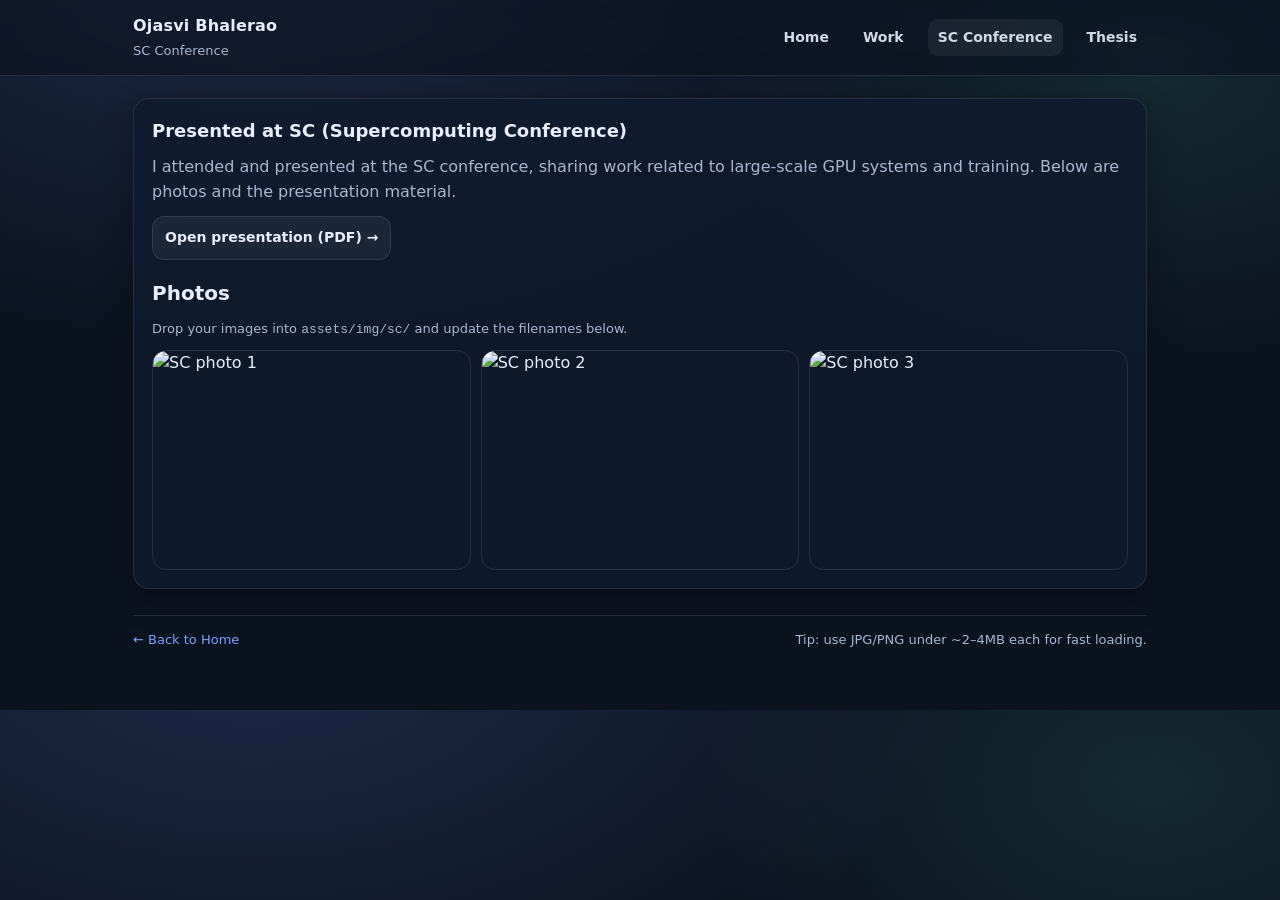
==== sc.html @ 9f0b34cf "added intial commit" ====
<!doctype html>
<html lang="en">
<head>
  <meta charset="utf-8" />
  <meta name="viewport" content="width=device-width,initial-scale=1" />
  <title>SC Conference • Ojasvi Bhalerao</title>
  <link rel="stylesheet" href="assets/css/style.css" />
</head>
<body>
  <div class="nav">
    <div class="nav-inner">
      <div class="brand">
        <div class="name">Ojasvi Bhalerao</div>
        <div class="tagline">SC Conference</div>
      </div>
      <div class="nav-links">
        <a href="index.html">Home</a>
        <a href="work.html">Work</a>
        <a class="active" href="sc.html">SC Conference</a>
        <a href="thesis.html">Thesis</a>
      </div>
    </div>
  </div>

  <div class="container">
    <div class="card">
      <h2>Presented at SC (Supercomputing Conference)</h2>
      <p>
        I attended and presented at the SC conference, sharing work related to large-scale GPU systems and training.
        Below are photos and the presentation material.
      </p>

      <div class="btnrow">
        <!-- Put your slides PDF at assets/pdf/sc-talk.pdf -->
        <a class="btn" href="assets/pdf/sc-talk.pdf" target="_blank" rel="noopener">Open presentation (PDF) →</a>
        <!-- If you have PPTX, you can add it too:
        <a class="btn" href="assets/pdf/sc-talk.pptx" target="_blank" rel="noopener">Download PPTX →</a>
        -->
      </div>

      <div class="section">
        <h2>Photos</h2>
        <p class="small">Drop your images into <span style="font-family:var(--mono);">assets/img/sc/</span> and update the filenames below.</p>
        <div class="gallery">
          <img src="assets/img/sc/photo1.jpg" alt="SC photo 1">
          <img src="assets/img/sc/photo2.jpg" alt="SC photo 2">
          <img src="assets/img/sc/photo3.jpg" alt="SC photo 3">
        </div>
      </div>
    </div>

    <div class="footer">
      <div><a href="index.html">← Back to Home</a></div>
      <div class="small">Tip: use JPG/PNG under ~2–4MB each for fast loading.</div>
    </div>
  </div>
</body>
</html>
---- assets/css/style.css ----
:root{
  --bg:#0b1220;
  --card:#0f1a2e;
  --text:#e8eefc;
  --muted:#a9b7d0;
  --accent:#7aa2ff;
  --border:rgba(255,255,255,.10);
  --shadow: 0 10px 30px rgba(0,0,0,.35);
  --radius: 16px;
  --maxw: 1050px;
  --mono: ui-monospace, SFMono-Regular, Menlo, Monaco, Consolas, "Liberation Mono", "Courier New", monospace;
  --sans: ui-sans-serif, system-ui, -apple-system, Segoe UI, Roboto, Helvetica, Arial, "Apple Color Emoji","Segoe UI Emoji";
}

*{ box-sizing:border-box; }
html, body{ margin:0; padding:0; }
body{
  font-family: var(--sans);
  background: radial-gradient(1200px 700px at 20% -10%, rgba(122,162,255,.18), transparent 60%),
              radial-gradient(900px 600px at 90% 10%, rgba(90,220,190,.12), transparent 50%),
              var(--bg);
  color: var(--text);
  line-height: 1.55;
}

a{ color: var(--accent); text-decoration:none; }
a:hover{ text-decoration:underline; }

.container{
  max-width: var(--maxw);
  margin: 0 auto;
  padding: 22px 18px 60px;
}

.nav{
  position: sticky;
  top:0;
  backdrop-filter: blur(10px);
  background: rgba(11,18,32,.6);
  border-bottom: 1px solid var(--border);
  z-index: 5;
}

.nav-inner{
  max-width: var(--maxw);
  margin: 0 auto;
  padding: 14px 18px;
  display:flex;
  align-items:center;
  justify-content:space-between;
  gap:16px;
}

.brand{
  display:flex;
  flex-direction:column;
  gap:2px;
}
.brand .name{
  font-weight: 800;
  letter-spacing:.2px;
}
.brand .tagline{
  font-size: 13px;
  color: var(--muted);
}

.nav-links{
  display:flex;
  gap: 14px;
  flex-wrap:wrap;
  justify-content:flex-end;
}
.nav-links a{
  color: var(--text);
  opacity:.9;
  font-weight: 600;
  font-size: 14px;
  padding: 8px 10px;
  border-radius: 10px;
}
.nav-links a.active,
.nav-links a:hover{
  background: rgba(255,255,255,.07);
  text-decoration:none;
}

.hero{
  margin-top: 22px;
  padding: 26px;
  background: linear-gradient(180deg, rgba(255,255,255,.06), rgba(255,255,255,.03));
  border: 1px solid var(--border);
  border-radius: var(--radius);
  box-shadow: var(--shadow);
}
.hero h1{
  margin:0 0 6px;
  font-size: 34px;
  line-height: 1.1;
}
.hero p{
  margin: 10px 0 0;
  color: var(--muted);
  max-width: 80ch;
}
.pills{
  margin-top: 14px;
  display:flex;
  flex-wrap:wrap;
  gap: 10px;
}
.pill{
  font-family: var(--mono);
  font-size: 12px;
  padding: 7px 10px;
  border: 1px solid var(--border);
  border-radius: 999px;
  background: rgba(255,255,255,.04);
  color: rgba(232,238,252,.95);
}

.grid{
  margin-top: 18px;
  display:grid;
  grid-template-columns: 1.3fr .9fr;
  gap: 16px;
}
@media (max-width: 900px){
  .grid{ grid-template-columns: 1fr; }
}

.card{
  padding: 18px;
  background: rgba(15,26,46,.85);
  border: 1px solid var(--border);
  border-radius: var(--radius);
  box-shadow: var(--shadow);
}
.card h2{
  margin:0 0 10px;
  font-size: 18px;
}
.card p{ color: var(--muted); margin: 0 0 10px; }

.list{
  margin: 10px 0 0;
  padding-left: 18px;
  color: rgba(232,238,252,.92);
}
.list li{ margin: 8px 0; }
.small{ font-size: 13px; color: var(--muted); }

.section{
  margin-top: 18px;
}
.section h2{
  margin: 0 0 10px;
  font-size: 20px;
}

.kv{
  display:grid;
  grid-template-columns: 140px 1fr;
  gap: 10px 14px;
  margin-top: 10px;
}
.kv .k{ color: var(--muted); font-weight: 700; }
.kv .v{ color: rgba(232,238,252,.92); }

.gallery{
  display:grid;
  grid-template-columns: repeat(3, 1fr);
  gap: 10px;
}
.gallery img{
  width: 100%;
  height: 220px;
  object-fit: cover;
  border-radius: 14px;
  border: 1px solid var(--border);
}
@media (max-width: 900px){
  .gallery{ grid-template-columns: 1fr; }
  .gallery img{ height: auto; }
}

.footer{
  margin-top: 26px;
  padding-top: 14px;
  border-top: 1px solid var(--border);
  color: var(--muted);
  font-size: 13px;
  display:flex;
  justify-content:space-between;
  gap: 10px;
  flex-wrap:wrap;
}

.btnrow{
  display:flex;
  gap: 10px;
  flex-wrap:wrap;
  margin-top: 12px;
}
.btn{
  display:inline-flex;
  align-items:center;
  gap: 8px;
  padding: 10px 12px;
  border-radius: 12px;
  border: 1px solid var(--border);
  background: rgba(255,255,255,.06);
  color: var(--text);
  font-weight: 700;
  font-size: 14px;
}
.btn:hover{
  background: rgba(255,255,255,.10);
  text-decoration:none;
}
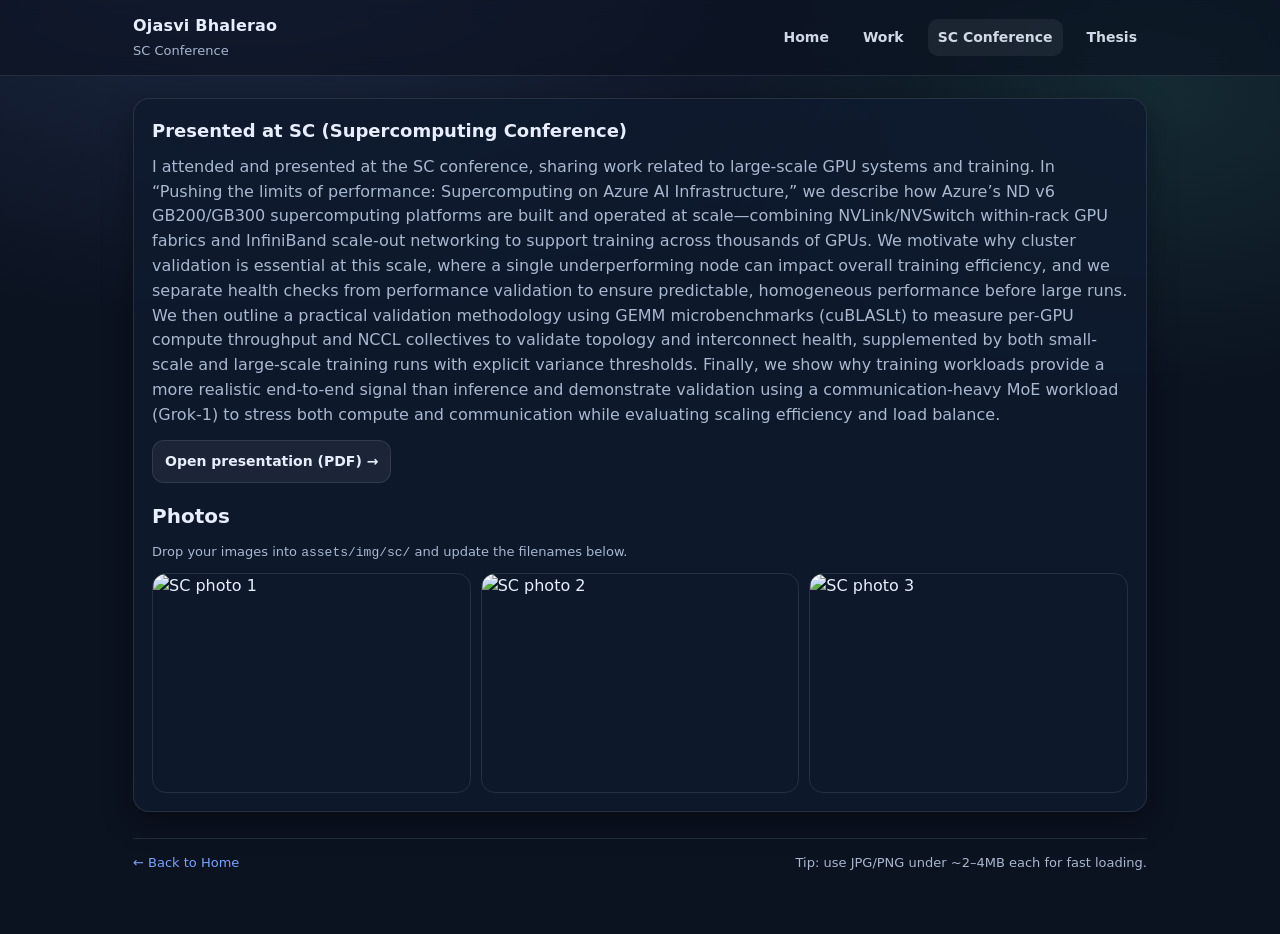
==== commit e29dd06f: "added SC presentation" ====
--- a/sc.html
+++ b/sc.html
@@ -27,7 +27,10 @@
       <h2>Presented at SC (Supercomputing Conference)</h2>
       <p>
         I attended and presented at the SC conference, sharing work related to large-scale GPU systems and training.
-        Below are photos and the presentation material.
+        In “Pushing the limits of performance: Supercomputing on Azure AI Infrastructure,” we describe how Azure’s ND v6 GB200/GB300 supercomputing platforms are built and operated at scale—combining NVLink/NVSwitch within-rack GPU fabrics and InfiniBand scale-out networking to support training across thousands of GPUs.
+We motivate why cluster validation is essential at this scale, where a single underperforming node can impact overall training efficiency, and we separate health checks from performance validation to ensure predictable, homogeneous performance before large runs. 
+We then outline a practical validation methodology using GEMM microbenchmarks (cuBLASLt) to measure per-GPU compute throughput and NCCL collectives to validate topology and interconnect health, supplemented by both small-scale and large-scale training runs with explicit variance thresholds. 
+Finally, we show why training workloads provide a more realistic end-to-end signal than inference and demonstrate validation using a communication-heavy MoE workload (Grok-1) to stress both compute and communication while evaluating scaling efficiency and load balance.
       </p>
 
       <div class="btnrow">
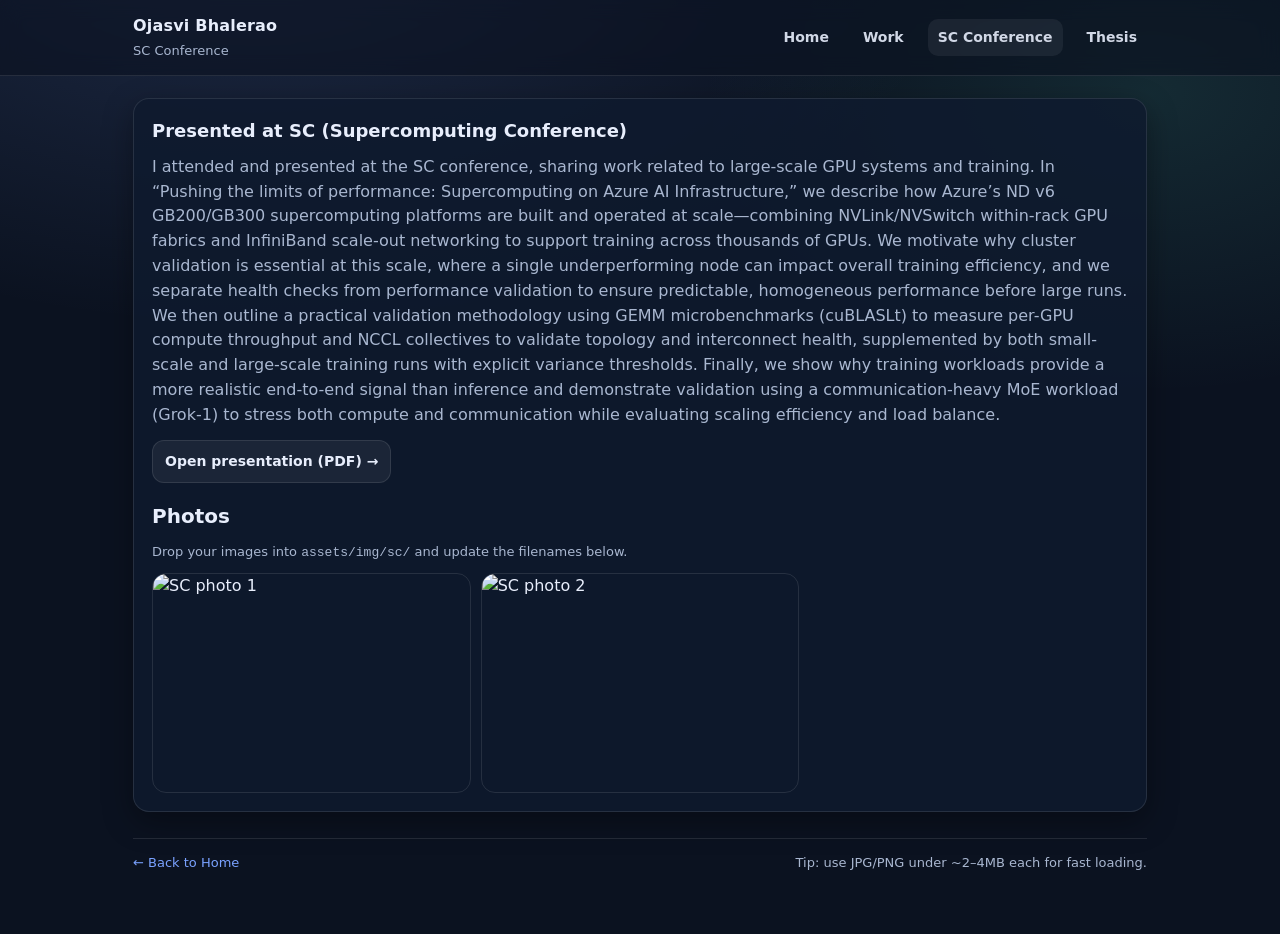
==== commit 9b6cb063: "added sc photos" ====
--- a/sc.html
+++ b/sc.html
@@ -35,9 +35,9 @@
 
       <div class="btnrow">
         <!-- Put your slides PDF at assets/pdf/sc-talk.pdf -->
-        <a class="btn" href="assets/pdf/sc-talk.pdf" target="_blank" rel="noopener">Open presentation (PDF) →</a>
+        <a class="btn" href="assets/pdf/SC_FINAL.pdf" target="_blank" rel="noopener">Open presentation (PDF) →</a>
         <!-- If you have PPTX, you can add it too:
-        <a class="btn" href="assets/pdf/sc-talk.pptx" target="_blank" rel="noopener">Download PPTX →</a>
+        <a class="btn" href="assets/pdf/SC_FINAL.pptx" target="_blank" rel="noopener">Download PPTX →</a>
         -->
       </div>
 
@@ -47,7 +47,6 @@
         <div class="gallery">
           <img src="assets/img/sc/photo1.jpg" alt="SC photo 1">
           <img src="assets/img/sc/photo2.jpg" alt="SC photo 2">
-          <img src="assets/img/sc/photo3.jpg" alt="SC photo 3">
         </div>
       </div>
     </div>
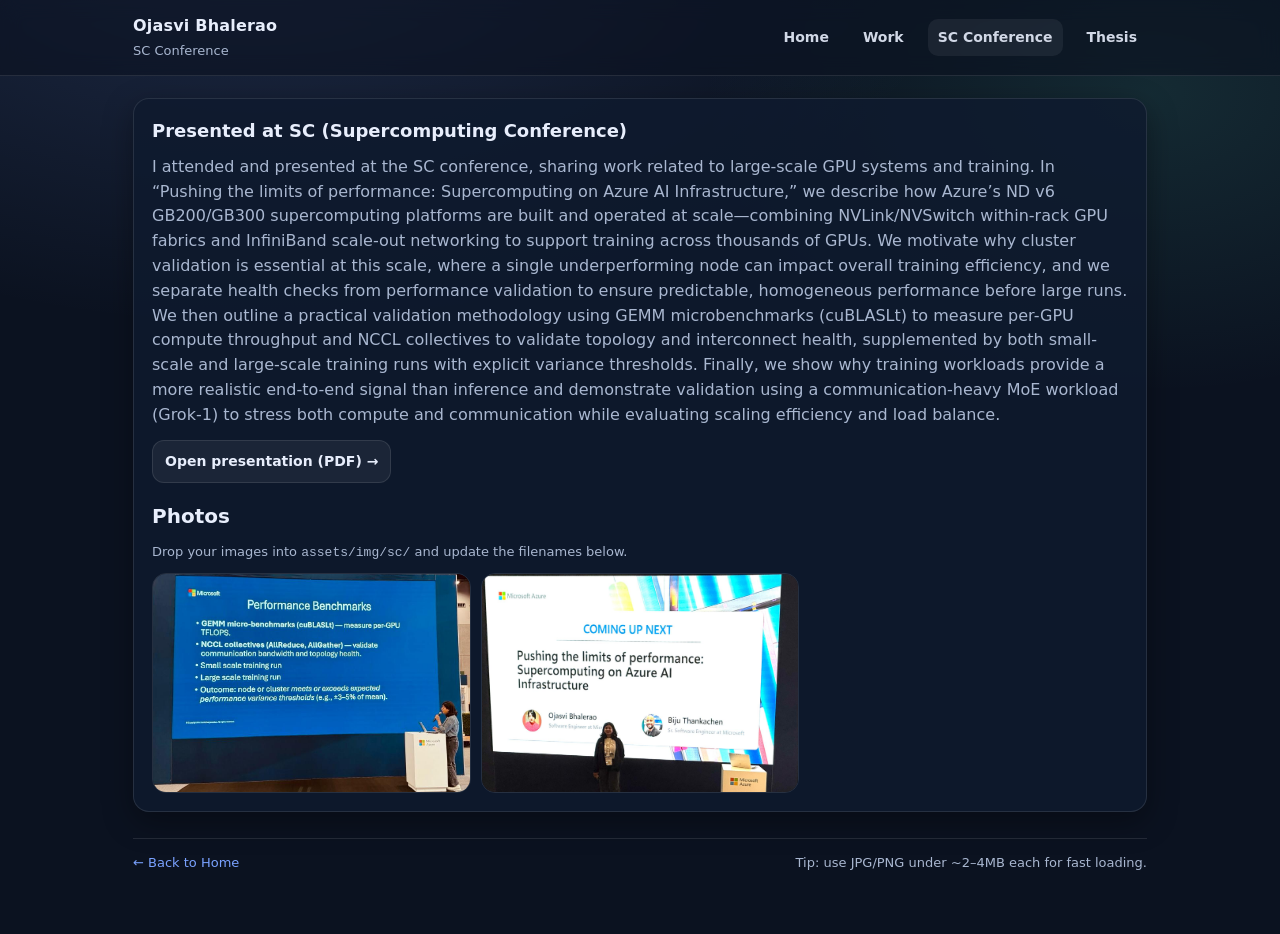
==== commit 22d2e3ee: "Update sc.html" ====
--- a/sc.html
+++ b/sc.html
@@ -45,8 +45,8 @@
         <h2>Photos</h2>
         <p class="small">Drop your images into <span style="font-family:var(--mono);">assets/img/sc/</span> and update the filenames below.</p>
         <div class="gallery">
-          <img src="assets/img/sc/photo1.jpg" alt="SC photo 1">
-          <img src="assets/img/sc/photo2.jpg" alt="SC photo 2">
+          <img src="assets/img/sc/photo1.jpeg" alt="SC photo 1">
+          <img src="assets/img/sc/photo2.jpeg" alt="SC photo 2">
         </div>
       </div>
     </div>
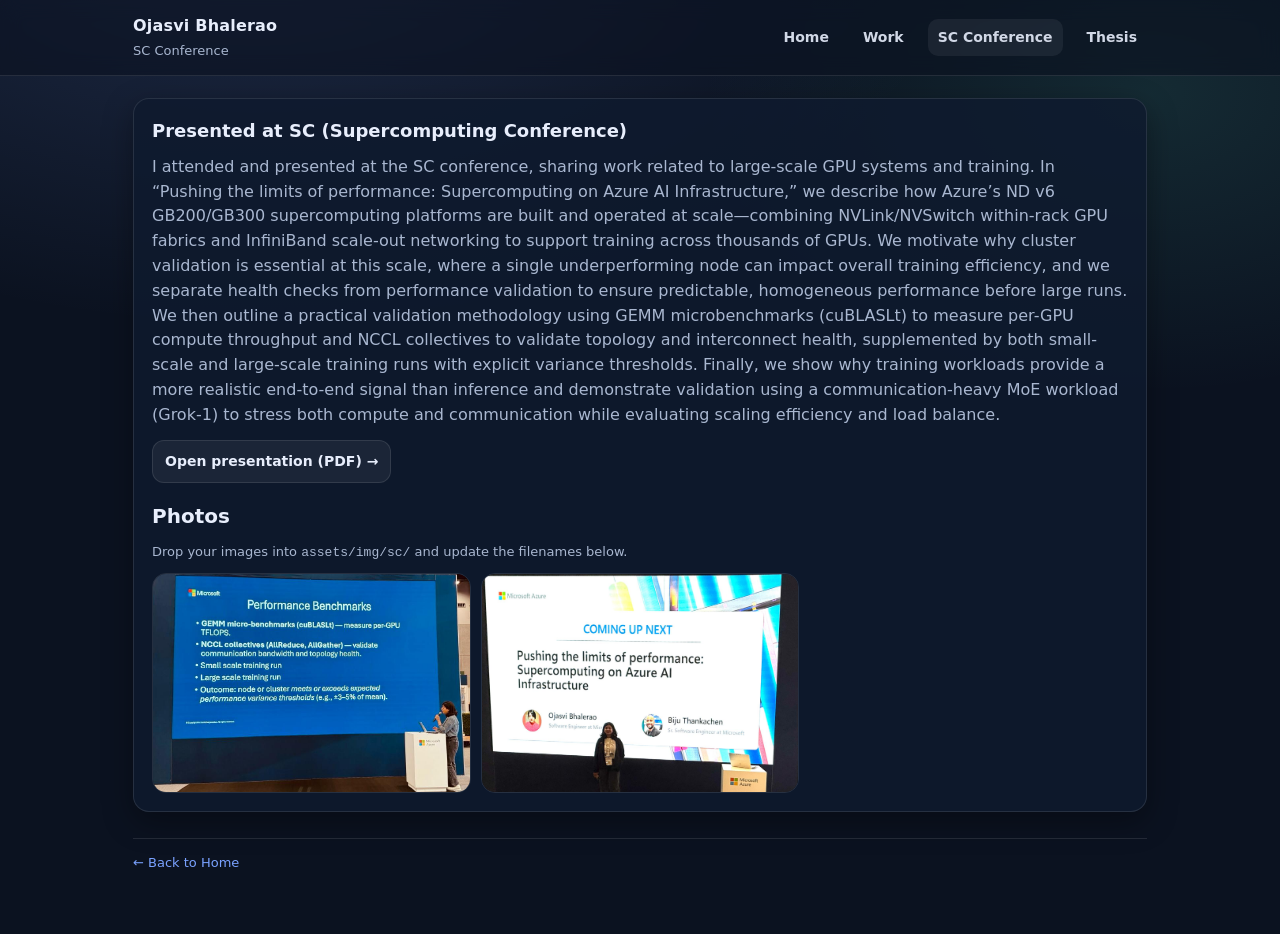
==== commit 2f9f644a: "updated index.html, sc.html" ====
--- a/sc.html
+++ b/sc.html
@@ -53,7 +53,6 @@
 
     <div class="footer">
       <div><a href="index.html">← Back to Home</a></div>
-      <div class="small">Tip: use JPG/PNG under ~2–4MB each for fast loading.</div>
     </div>
   </div>
 </body>
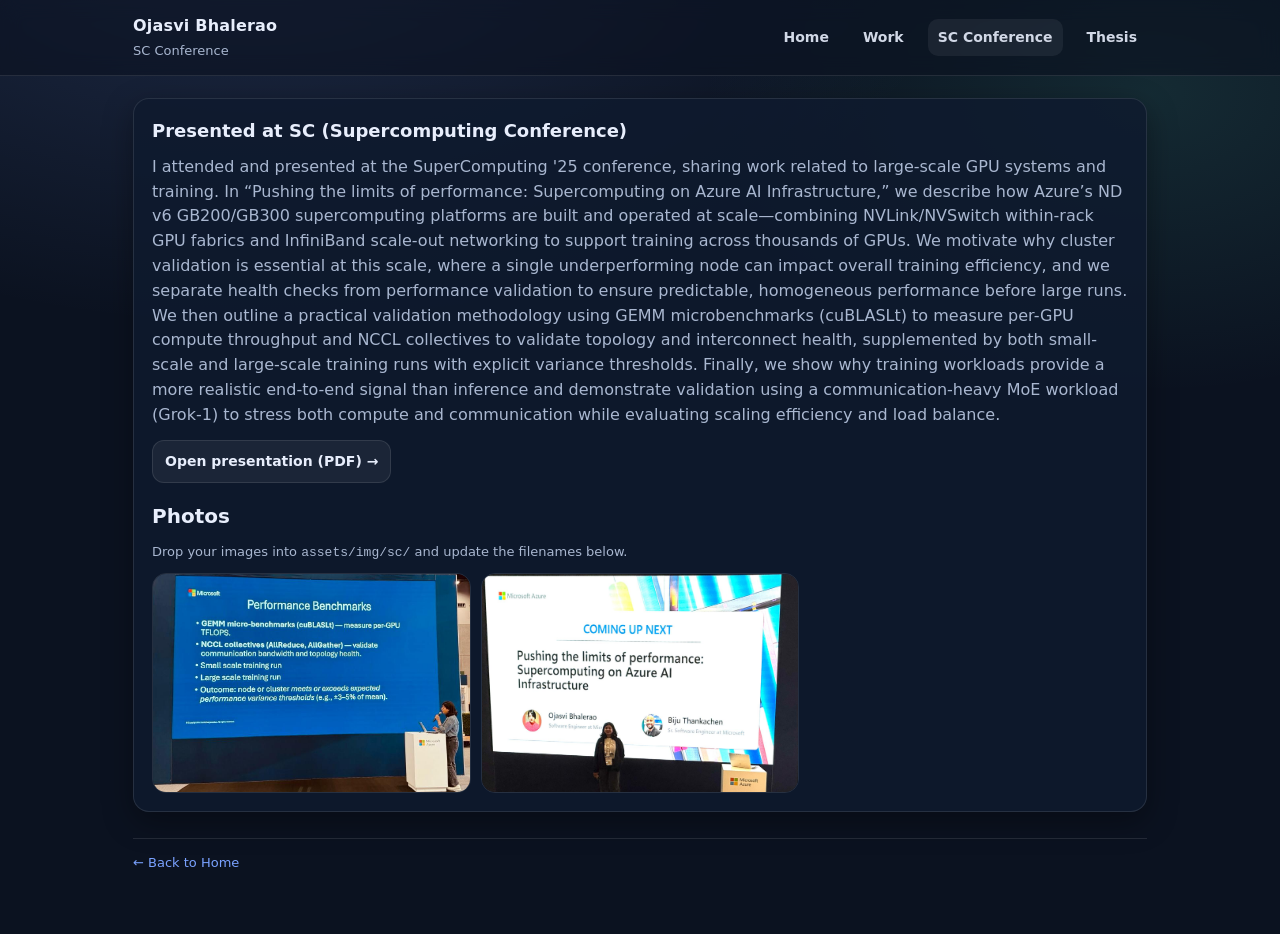
==== commit 1449c1dc: "added thesis" ====
--- a/sc.html
+++ b/sc.html
@@ -26,7 +26,7 @@
     <div class="card">
       <h2>Presented at SC (Supercomputing Conference)</h2>
       <p>
-        I attended and presented at the SC conference, sharing work related to large-scale GPU systems and training.
+        I attended and presented at the SuperComputing '25 conference, sharing work related to large-scale GPU systems and training.
         In “Pushing the limits of performance: Supercomputing on Azure AI Infrastructure,” we describe how Azure’s ND v6 GB200/GB300 supercomputing platforms are built and operated at scale—combining NVLink/NVSwitch within-rack GPU fabrics and InfiniBand scale-out networking to support training across thousands of GPUs.
 We motivate why cluster validation is essential at this scale, where a single underperforming node can impact overall training efficiency, and we separate health checks from performance validation to ensure predictable, homogeneous performance before large runs. 
 We then outline a practical validation methodology using GEMM microbenchmarks (cuBLASLt) to measure per-GPU compute throughput and NCCL collectives to validate topology and interconnect health, supplemented by both small-scale and large-scale training runs with explicit variance thresholds. 
